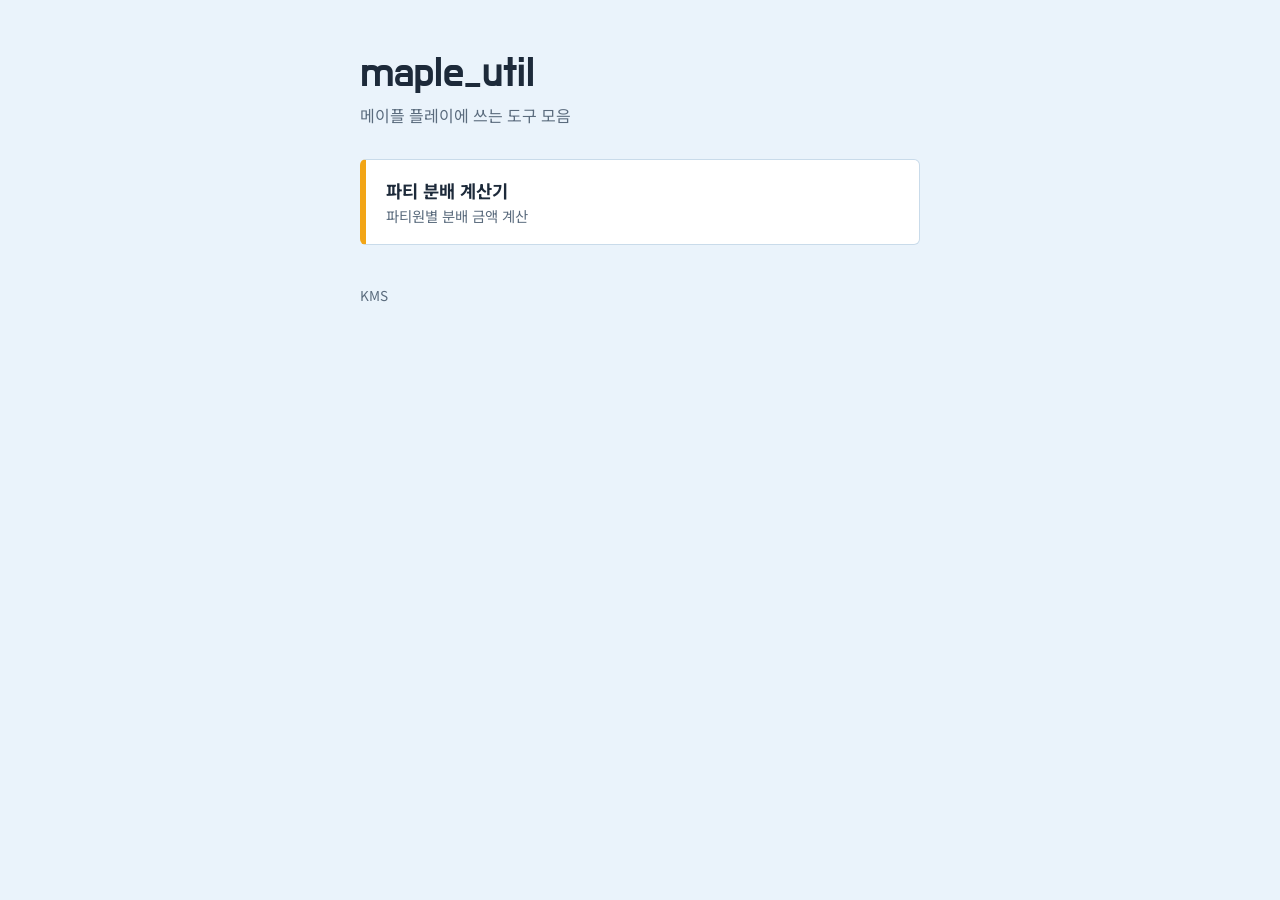
==== index.html @ 792ec23d "create index.html" ====
<!DOCTYPE html>
<html lang="ko">

<head>
    <meta charset="UTF-8">
    <meta name="viewport" content="width=device-width, initial-scale=1">
    <title>maple_util</title>
    <link rel="preconnect" href="https://fonts.googleapis.com">
    <link rel="preconnect" href="https://fonts.gstatic.com" crossorigin>
    <link href="https://fonts.googleapis.com/css2?family=Do+Hyeon&family=Noto+Sans+KR:wght@400;700&display=swap"
        rel="stylesheet">
    <style>
        :root {
            --bg: #eaf3fb;
            --surface: #ffffff;
            --ink: #1d2a3a;
            --muted: #5a6b7d;
            --accent: #f2a516;
            --line: #c9dbea;
        }

        @media (prefers-color-scheme: dark) {
            :root {
                --bg: #142030;
                --surface: #1c2b3e;
                --ink: #e8eef5;
                --muted: #9fb1c4;
                --accent: #ffbe3d;
                --line: #2e4258;
            }
        }

        * {
            box-sizing: border-box;
        }

        body {
            margin: 0;
            min-height: 100vh;
            background: var(--bg);
            color: var(--ink);
            font-family: "Noto Sans KR", system-ui, sans-serif;
            display: flex;
            justify-content: center;
            padding: 3rem 1.25rem;
        }

        main {
            width: 100%;
            max-width: 560px;
        }

        h1 {
            font-family: "Do Hyeon", "Noto Sans KR", sans-serif;
            font-weight: 400;
            font-size: 2.6rem;
            margin: 0 0 .25rem;
        }

        p.lead {
            color: var(--muted);
            margin: 0 0 2rem;
        }

        nav ul {
            list-style: none;
            margin: 0;
            padding: 0;
            display: grid;
            gap: .75rem;
        }

        nav a {
            display: block;
            padding: 1.1rem 1.25rem;
            background: var(--surface);
            border: 1px solid var(--line);
            border-left: 6px solid var(--accent);
            border-radius: 6px;
            color: var(--ink);
            text-decoration: none;
        }

        nav a:hover {
            border-color: var(--accent);
        }

        nav a:focus-visible {
            outline: 3px solid var(--accent);
            outline-offset: 2px;
        }

        nav strong {
            display: block;
            font-size: 1.1rem;
        }

        nav span {
            color: var(--muted);
            font-size: .9rem;
        }

        footer {
            margin-top: 2.5rem;
            color: var(--muted);
            font-size: .85rem;
        }
    </style>
</head>

<body>
    <main>
        <h1>maple_util</h1>
        <p class="lead">메이플 플레이에 쓰는 도구 모음</p>

        <nav>
            <ul>
                <li>
                    <a href="Calc/party_distribution_Calc.html">
                        <strong>파티 분배 계산기</strong>
                        <span>파티원별 분배 금액 계산</span>
                    </a>
                </li>
                <!-- 메뉴 추가 시 위 <li>를 복사해서 사용 -->
            </ul>
        </nav>

        <footer>KMS</footer>
    </main>
</body>

</html>
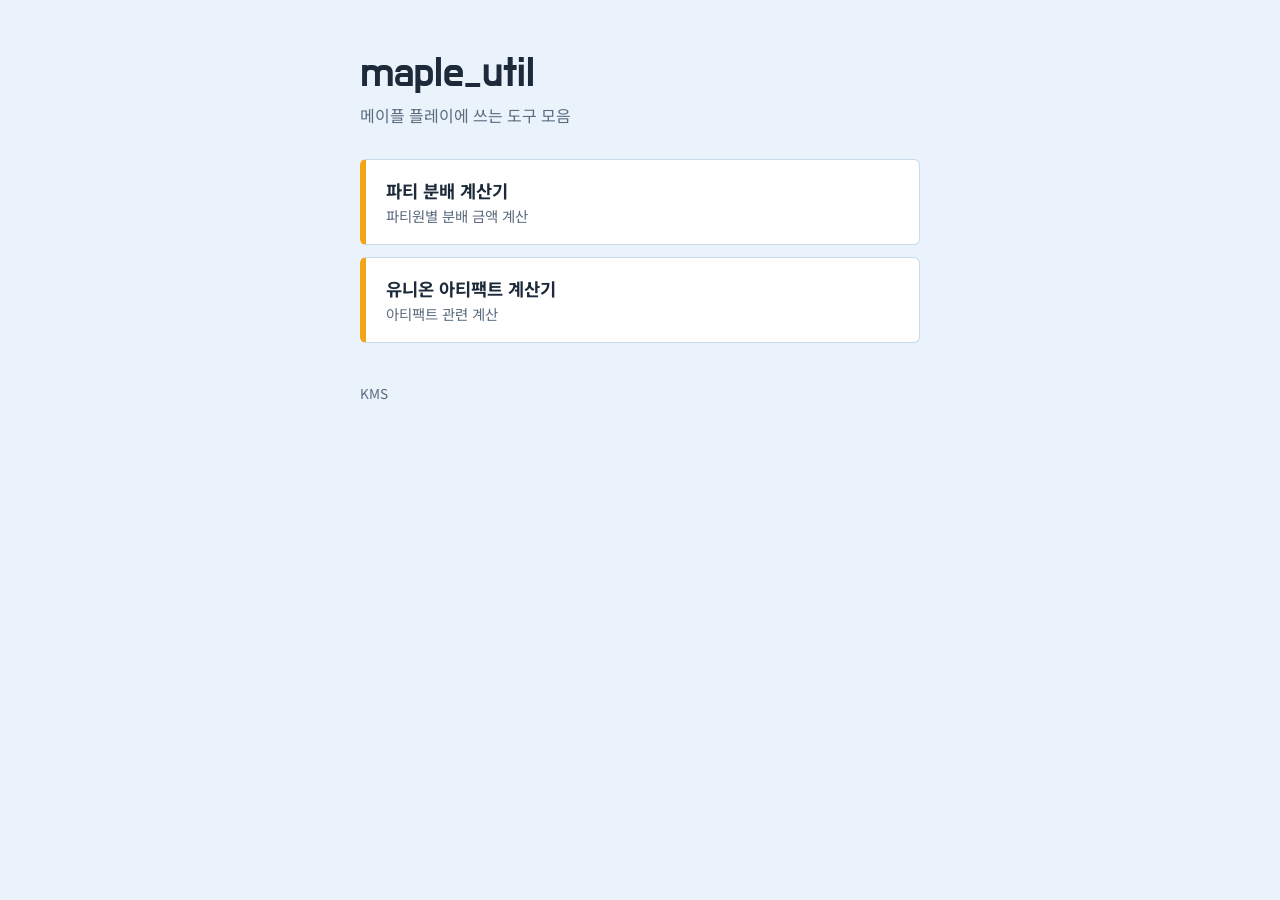
==== commit 6706df6d: "index.html 유니온아티팩트 메뉴추가" ====
--- a/index.html
+++ b/index.html
@@ -121,6 +121,12 @@
                         <span>파티원별 분배 금액 계산</span>
                     </a>
                 </li>
+                <li>
+                    <a href="Calc/union_artifact_Calc.html">
+                        <strong>유니온 아티팩트 계산기</strong>
+                        <span>아티팩트 관련 계산</span>
+                    </a>
+                </li>
                 <!-- 메뉴 추가 시 위 <li>를 복사해서 사용 -->
             </ul>
         </nav>
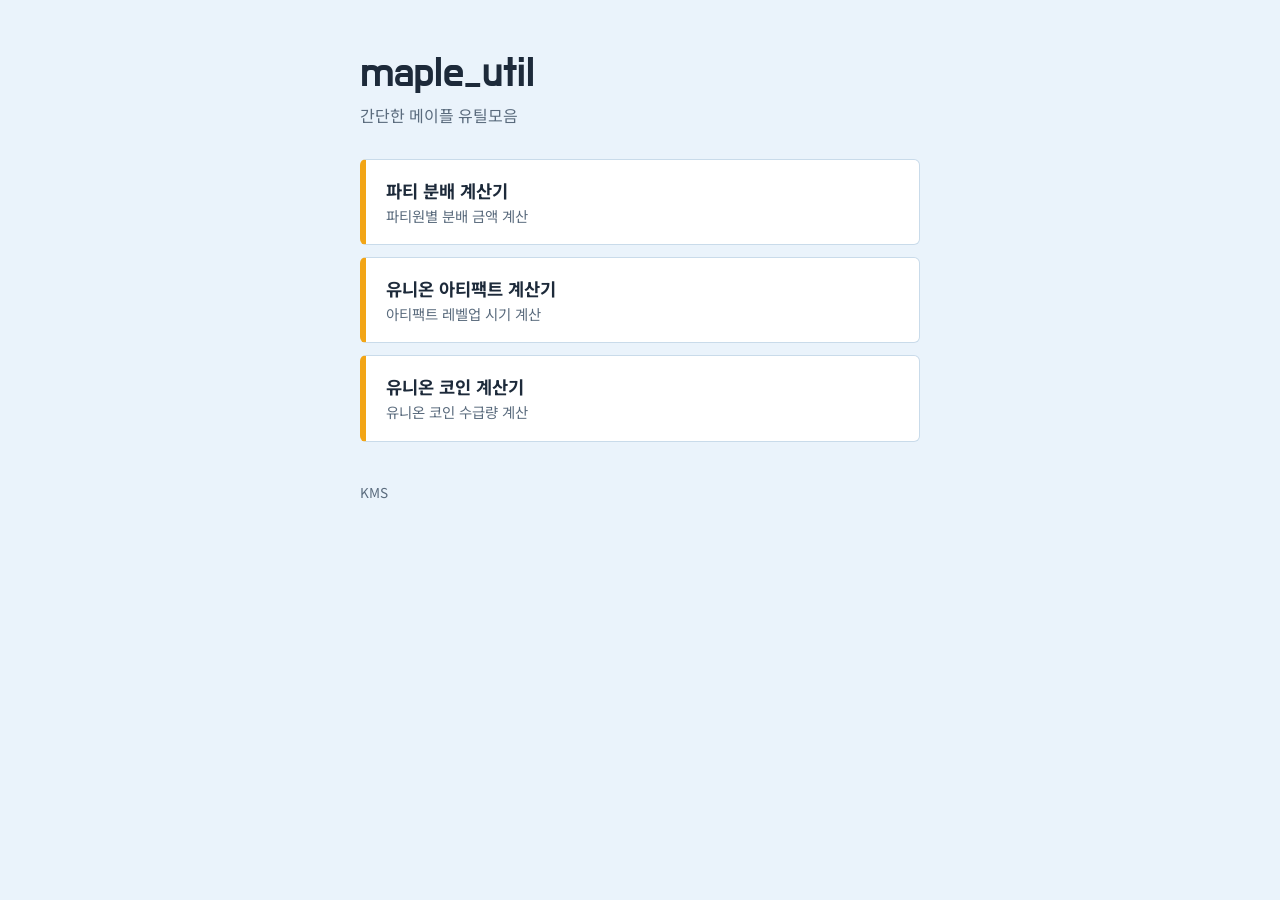
==== commit f1bc3ec0: "유니온 코인 계산기 추가" ====
--- a/index.html
+++ b/index.html
@@ -111,7 +111,7 @@
 <body>
     <main>
         <h1>maple_util</h1>
-        <p class="lead">메이플 플레이에 쓰는 도구 모음</p>
+        <p class="lead">간단한 메이플 유틸모음</p>
 
         <nav>
             <ul>
@@ -124,7 +124,13 @@
                 <li>
                     <a href="Calc/union_artifact_Calc.html">
                         <strong>유니온 아티팩트 계산기</strong>
-                        <span>아티팩트 관련 계산</span>
+                        <span>아티팩트 레벨업 시기 계산</span>
+                    </a>
+                </li>
+                <li>
+                    <a href="Calc/union_coin_Calc.html">
+                        <strong>유니온 코인 계산기</strong>
+                        <span>유니온 코인 수급량 계산</span>
                     </a>
                 </li>
                 <!-- 메뉴 추가 시 위 <li>를 복사해서 사용 -->
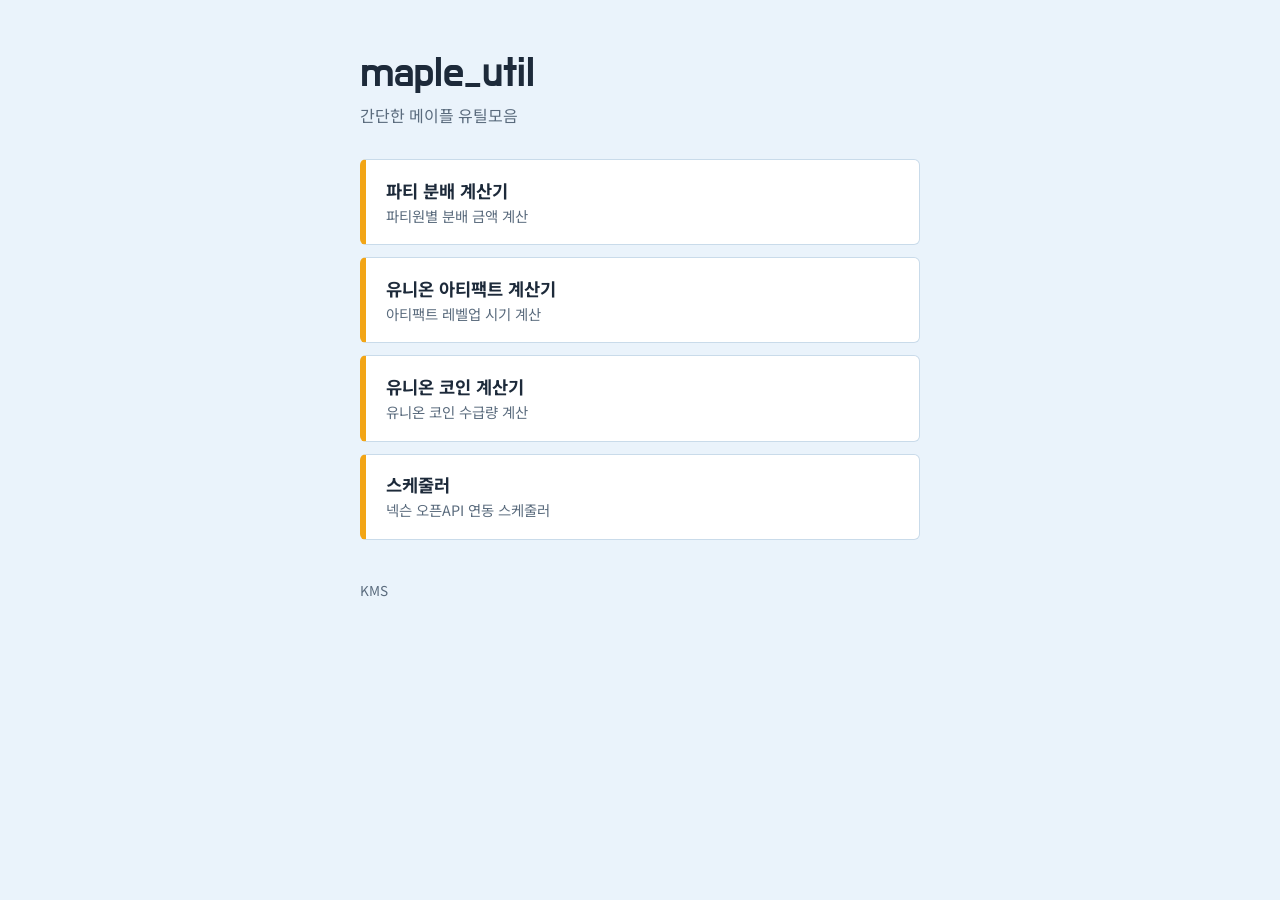
==== commit b610d47e: "index update" ====
--- a/index.html
+++ b/index.html
@@ -133,6 +133,12 @@
                         <span>유니온 코인 수급량 계산</span>
                     </a>
                 </li>
+                <li>
+                    <a href="scheduler/scheduler.html">
+                        <strong>스케줄러</strong>
+                        <span>넥슨 오픈API 연동 스케줄러</span>
+                    </a>
+                </li>
                 <!-- 메뉴 추가 시 위 <li>를 복사해서 사용 -->
             </ul>
         </nav>
